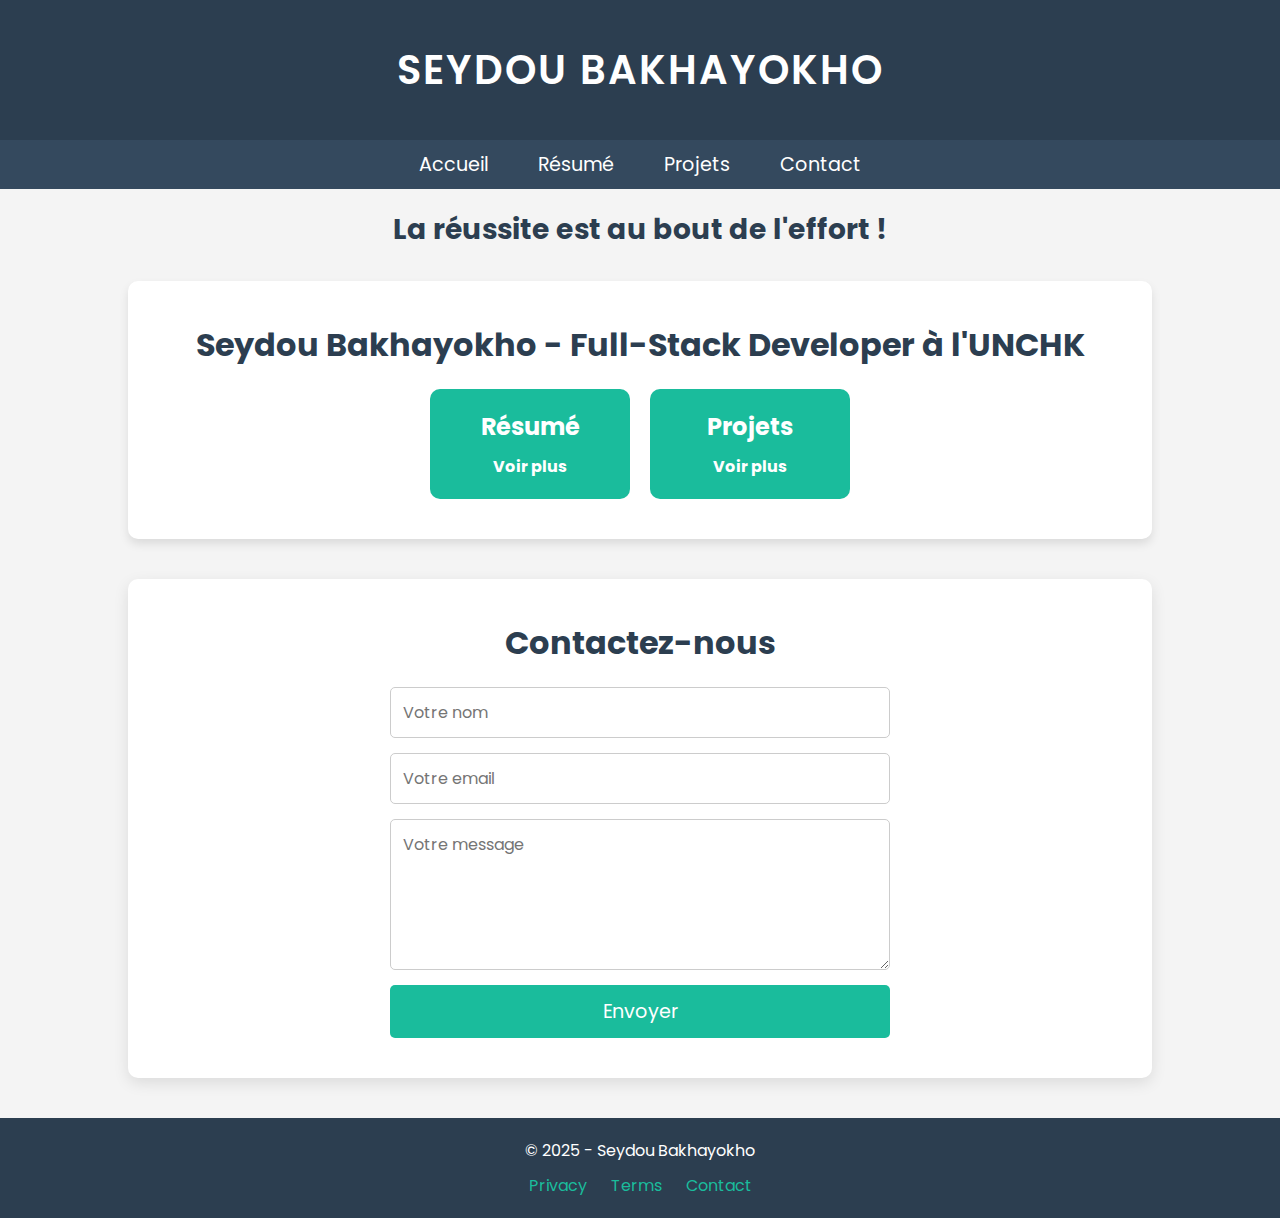
==== seydoucontact.html @ bce637d9 "Initial commit - Portfolio website" ====
<!DOCTYPE html>
<html lang="fr">
<head>
    <meta charset="UTF-8">
    <meta name="viewport" content="width=device-width, initial-scale=1.0">
    <meta name="keywords" content="travail, persévérance, rigueur">
    <meta name="description" content="Seydou Bakhayokho - Full-Stack Developer à l'UNCHK">
    <title>Profil - Seydou Bakhayokho</title>

    <!-- Lien vers Google Fonts -->
    <link rel="preconnect" href="https://fonts.googleapis.com">
    <link rel="stylesheet" href="https://fonts.googleapis.com/css2?family=Poppins:wght@300;400;600&display=swap">

    <!-- Lien vers les icônes Bootstrap -->
    <link rel="stylesheet" href="https://cdn.jsdelivr.net/npm/bootstrap-icons/font/bootstrap-icons.css">

    <!-- Lien vers le fichier CSS principal -->
    <link rel="stylesheet" href="seydou.css">
</head>
<body>

    <main class="contenu-principal">
        <!-- SECTION TITRE -->
        <section class="presentation">
            <h1 class="titre-principal">SEYDOU BAKHAYOKHO</h1>
        </section>

        <!-- NAVIGATION -->
        <nav class="navigation">
            <ul class="menu">
                <li><a href="index.html" class="nav-link">Accueil</a></li>
                <li><a href="seydou.html" class="nav-link">Résumé</a></li>
                <li><a href="seydouproject.html" class="nav-link">Projets</a></li>
                <li><a href="seydoucontact.html" class="nav-link">Contact</a></li>
            </ul>
        </nav>

        <!-- CITATION MOTIVANTE -->
        <section class="citation">
            <h3>La réussite est au bout de l'effort !</h3>
        </section>

        <!-- PRÉSENTATION & RÉSUMÉ -->
        <section class="profil">
            <h2 class="profil-titre">Seydou Bakhayokho - Full-Stack Developer à l'UNCHK</h2>

            <div class="resume-project-container">
                <div class="box">
                    <h2>Résumé</h2>
                    <a href="seydou.html">Voir plus</a>
                </div>
                <div class="box">
                    <h2>Projets</h2>
                    <a href="seydouproject.html">Voir plus</a>
                </div>
            </div>
        </section>

                        <!-- Rubrique Contact -->
    <section class="contact-section">
        <h2>Contactez-nous</h2>
        
        <form class="contact-form">
            <input type="text" name="name" placeholder="Votre nom" required />
            <input type="email" name="email" placeholder="Votre email" required />
            <textarea name="message" placeholder="Votre message" rows="5" required></textarea>
            <button type="submit">Envoyer</button>
        </form>
    </section>
            <!-- footer -->
        </section>
        <footer class="footer">
            <p>© 2025 - Seydou Bakhayokho</p>
            <nav>
                <a href="#">Privacy</a>
                <a href="#">Terms</a>
                <a href="#">Contact</a>
            </nav>
        </footer>
    </main>
</body>
</html>
---- seydou.css ----
/* Importation de la police Google */
@import url('https://fonts.googleapis.com/css2?family=Poppins:wght@300;400;600&display=swap');

/*  Styles globaux */
* {
    margin: 0;
    padding: 0;
    box-sizing: border-box;
    font-family: 'Poppins', sans-serif;
}

body {
    background-color: #f4f4f4;
    color: #333;
    text-align: center;
}

/*  HEADER */
.presentation {
    background-color: #2c3e50;
    color: white;
    padding: 40px 20px;
    text-align: center;
}

.titre-principal {
    font-size: 2.5rem;
    font-weight: 600;
    text-transform: uppercase;
    letter-spacing: 2px;
}

/*  NAVIGATION */
.navigation {
    background: #34495e;
    padding: 10px 0;
}

.menu {
    list-style: none;
    display: flex;
    justify-content: center;
    gap: 20px;
}

.menu li {
    display: inline;
}

.menu .nav-link {
    text-decoration: none;
    color: white;
    font-size: 1.2rem;
    padding: 10px 15px;
    transition: 0.3s ease-in-out;
}

.menu .nav-link:hover {
    background: #1abc9c;
    border-radius: 5px;
}

/*  CITATION */
.citation {
    font-size: 1.5rem;
    font-weight: bold;
    margin: 20px 0;
    color: #2c3e50;
}

/*  PROFIL & PROJETS */
.profil {
    background: white;
    padding: 40px;
    margin: 30px auto;
    width: 80%;
    box-shadow: 0px 5px 10px rgba(0, 0, 0, 0.1);
    border-radius: 10px;
}

.profil-titre {
    font-size: 2rem;
    color: #2c3e50;
    margin-bottom: 20px;
}

/*  Résumé & Projet */
.resume-project-container {
    display: flex;
    justify-content: center;
    gap: 20px;
    margin-top: 20px;
}

.box {
    background: #1abc9c;
    color: white;
    padding: 20px;
    width: 200px;
    border-radius: 10px;
    transition: transform 0.3s ease-in-out;
}

.box:hover {
    transform: scale(1.1);
    background: #16a085;
}

.box a {
    display: block;
    text-decoration: none;
    color: white;
    font-weight: bold;
    margin-top: 10px;
}

/* IMAGE DE PROFIL */
.photo-profil {
    margin: 40px 0;
}

.photo-profil img {
    width: 200px;
    height: 200px;
    border-radius: 50%;
    object-fit: cover;
    transition: transform 0.5s ease-in-out, box-shadow 0.5s ease-in-out;
}

.photo-profil img:hover {
    transform: scale(1.1);
    box-shadow: 0px 5px 15px rgba(0, 0, 0, 0.2);
}

/*  À PROPOS */
.a-propos {
    background: white;
    padding: 40px;
    width: 80%;
    margin: 20px auto;
    border-radius: 10px;
    box-shadow: 0px 5px 10px rgba(0, 0, 0, 0.1);
}

.contenu-a-propos h1 {
    font-size: 2rem;
    color: #2c3e50;
}

.contenu-a-propos p {
    font-size: 1.2rem;
    color: #555;
    margin-top: 10px;
}

/*  RÉSEAUX SOCIAUX */
.reseaux-sociaux {
    margin: 30px 0;
}

.icon {
    font-size: 2rem;
    color: #2c3e50;
    margin: 0 10px;
    transition: color 0.3s ease-in-out;
}

.icon:hover {
    color: #1abc9c;
}

/*  FOOTER */
.footer {
    background: #2c3e50;
    color: white;
    text-align: center;
    padding: 20px;
    margin-top: 40px;
}

.footer nav {
    margin-top: 10px;
}

.footer nav a {
    color: #1abc9c;
    text-decoration: none;
    margin: 0 10px;
    transition: 0.3s ease-in-out;
}

.footer nav a:hover {
    text-decoration: underline;
}

/* Media Queries pour la responsivité */
@media screen and (max-width: 768px) {
    .menu {
        flex-direction: column;
        gap: 10px;
    }

    .resume-project-container {
        flex-direction: column;
        align-items: center;
    }

    .box {
        width: 90%;
    }

    .profil {
        width: 95%;
        padding: 20px;
    }

    .titre-principal {
        font-size: 2rem;
    }

    .profil-titre {
        font-size: 1.5rem;
    }

    .citation {
        font-size: 1.2rem;
        padding: 0 15px;
    }

    .photo-profil img {
        width: 80%;
        max-width: 300px;
    }
}

@media screen and (max-width: 480px) {
    .titre-principal {
        font-size: 1.8rem;
    }

    .menu .nav-link {
        font-size: 1rem;
        padding: 8px 12px;
    }

    .footer {
        flex-direction: column;
        gap: 15px;
    }

    .footer nav {
        display: flex;
        flex-direction: column;
        gap: 10px;
    }
}

/*  RESPONSIVE DESIGN */
@media (max-width: 768px) {
    .menu {
        flex-direction: column;
        gap: 10px;
    }

    .resume-project-container {
        flex-direction: column;
        align-items: center;
    }

    .profil, .a-propos {
        width: 95%;
    }

    .photo-profil img {
        width: 150px;
        height: 150px;
    }
}

/*  FORMULAIRE DE CONTACT */
.contact-section {
    background: #ffffff;
    padding: 40px;
    text-align: center;
    border-radius: 10px;
    box-shadow: 0px 5px 15px rgba(0, 0, 0, 0.1);
    width: 80%;
    margin: 40px auto;
}

.contact-section h2 {
    font-size: 2rem;
    color: #2c3e50;
    margin-bottom: 20px;
}

.contact-form {
    display: flex;
    flex-direction: column;
    gap: 15px;
    width: 100%;
    max-width: 500px;
    margin: 0 auto;
}

.contact-form input,
.contact-form textarea {
    width: 100%;
    padding: 12px;
    border: 1px solid #ccc;
    border-radius: 5px;
    font-size: 1rem;
    transition: 0.3s ease-in-out;
}

.contact-form input:focus,
.contact-form textarea:focus {
    border-color: #1abc9c;
    outline: none;
    box-shadow: 0px 0px 5px rgba(26, 188, 156, 0.5);
}

.contact-form button {
    background: #1abc9c;
    color: white;
    padding: 12px;
    font-size: 1.2rem;
    border: none;
    border-radius: 5px;
    cursor: pointer;
    transition: 0.3s ease-in-out;
}

.contact-form button:hover {
    background: #16a085;
    transform: scale(1.05);
}

/*  ADAPTATION MOBILE */
@media (max-width: 768px) {
    .contact-section {
        width: 95%;
        padding: 30px;
    }
}

/* Projet Dalifort Numérique */
.projet-container {
    background: #ffffff;
    padding: 40px;
    margin: 30px auto;
    width: 80%;
    box-shadow: 0px 5px 15px rgba(0, 0, 0, 0.1);
    border-radius: 10px;
}

.projet-container h3 {
    font-size: 2rem;
    color: #2c3e50;
    margin-bottom: 20px;
}

.projet-container p {
    font-size: 1.2rem;
    color: #555;
    margin-bottom: 20px;
}

.projet-container ul {
    list-style: none;
    padding-left: 0;
}

.projet-container ul li {
    font-size: 1.2rem;
    color: #2c3e50;
    margin-bottom: 10px;
}

.projet-container img {
    width: 50%;
    height: auto;
    border-radius: 10px;
    margin-top: 20px;
}
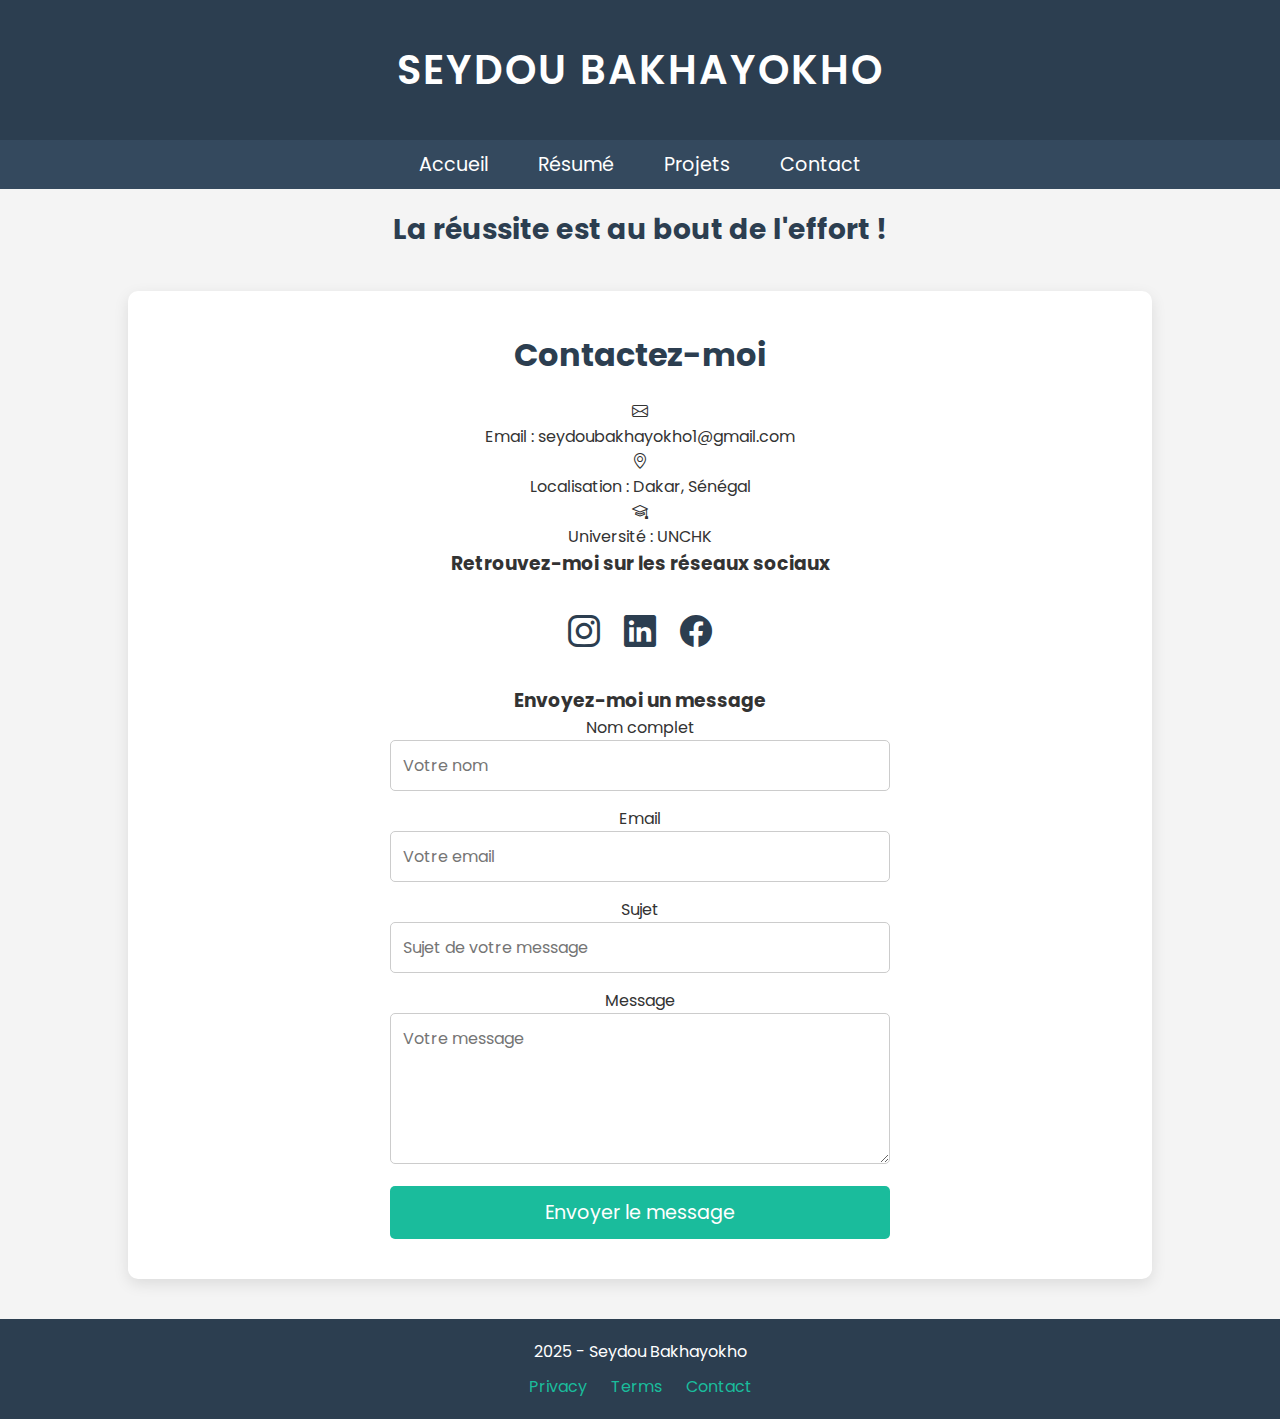
==== commit eef7c1ae: "Amélioration des pages projet et contact avec un meilleur design et plus de contenu" ====
--- a/seydoucontact.html
+++ b/seydoucontact.html
@@ -40,37 +40,64 @@
             <h3>La réussite est au bout de l'effort !</h3>
         </section>
 
-        <!-- PRÉSENTATION & RÉSUMÉ -->
-        <section class="profil">
-            <h2 class="profil-titre">Seydou Bakhayokho - Full-Stack Developer à l'UNCHK</h2>
+        <!-- SECTION CONTACT -->
+        <section class="contact-section">
+            <h2>Contactez-moi</h2>
+            
+            <!-- Informations de contact -->
+            <div class="contact-info">
+                <div class="contact-item">
+                    <i class="bi bi-envelope"></i>
+                    <p>Email : seydoubakhayokho1@gmail.com</p>
+                </div>
+                <div class="contact-item">
+                    <i class="bi bi-geo-alt"></i>
+                    <p>Localisation : Dakar, Sénégal</p>
+                </div>
+                <div class="contact-item">
+                    <i class="bi bi-mortarboard"></i>
+                    <p>Université : UNCHK</p>
+                </div>
+            </div>
 
-            <div class="resume-project-container">
-                <div class="box">
-                    <h2>Résumé</h2>
-                    <a href="seydou.html">Voir plus</a>
+            <!-- Réseaux sociaux -->
+            <div class="social-links">
+                <h3>Retrouvez-moi sur les réseaux sociaux</h3>
+                <div class="reseaux-sociaux">
+                    <a href="https://www.instagram.com/princeseydoubhk/" target="_blank" class="icon"><i class="bi bi-instagram"></i></a>
+                    <a href="https://www.linkedin.com/in/seydou-bakhayokho-864070343/" target="_blank" class="icon"><i class="bi bi-linkedin"></i></a>
+                    <a href="https://www.facebook.com/watch/?v=1067769345116869" target="_blank" class="icon"><i class="bi bi-facebook"></i></a>
                 </div>
-                <div class="box">
-                    <h2>Projets</h2>
-                    <a href="seydouproject.html">Voir plus</a>
-                </div>
+            </div>
+            
+            <!-- Formulaire de contact -->
+            <div class="contact-form-container">
+                <h3>Envoyez-moi un message</h3>
+                <form class="contact-form" action="#" method="POST">
+                    <div class="form-group">
+                        <label for="name">Nom complet</label>
+                        <input type="text" id="name" name="name" placeholder="Votre nom" required />
+                    </div>
+                    <div class="form-group">
+                        <label for="email">Email</label>
+                        <input type="email" id="email" name="email" placeholder="Votre email" required />
+                    </div>
+                    <div class="form-group">
+                        <label for="subject">Sujet</label>
+                        <input type="text" id="subject" name="subject" placeholder="Sujet de votre message" required />
+                    </div>
+                    <div class="form-group">
+                        <label for="message">Message</label>
+                        <textarea id="message" name="message" placeholder="Votre message" rows="5" required></textarea>
+                    </div>
+                    <button type="submit" class="submit-btn">Envoyer le message</button>
+                </form>
             </div>
         </section>
 
-                        <!-- Rubrique Contact -->
-    <section class="contact-section">
-        <h2>Contactez-nous</h2>
-        
-        <form class="contact-form">
-            <input type="text" name="name" placeholder="Votre nom" required />
-            <input type="email" name="email" placeholder="Votre email" required />
-            <textarea name="message" placeholder="Votre message" rows="5" required></textarea>
-            <button type="submit">Envoyer</button>
-        </form>
-    </section>
-            <!-- footer -->
-        </section>
+        <!-- FOOTER -->
         <footer class="footer">
-            <p>© 2025 - Seydou Bakhayokho</p>
+            <p> 2025 - Seydou Bakhayokho</p>
             <nav>
                 <a href="#">Privacy</a>
                 <a href="#">Terms</a>
@@ -78,5 +105,14 @@
             </nav>
         </footer>
     </main>
+
+    <!-- Script pour la validation du formulaire -->
+    <script>
+        document.querySelector('.contact-form').addEventListener('submit', function(e) {
+            e.preventDefault();
+            alert('Merci pour votre message ! Je vous répondrai dans les plus brefs délais.');
+            this.reset();
+        });
+    </script>
 </body>
 </html>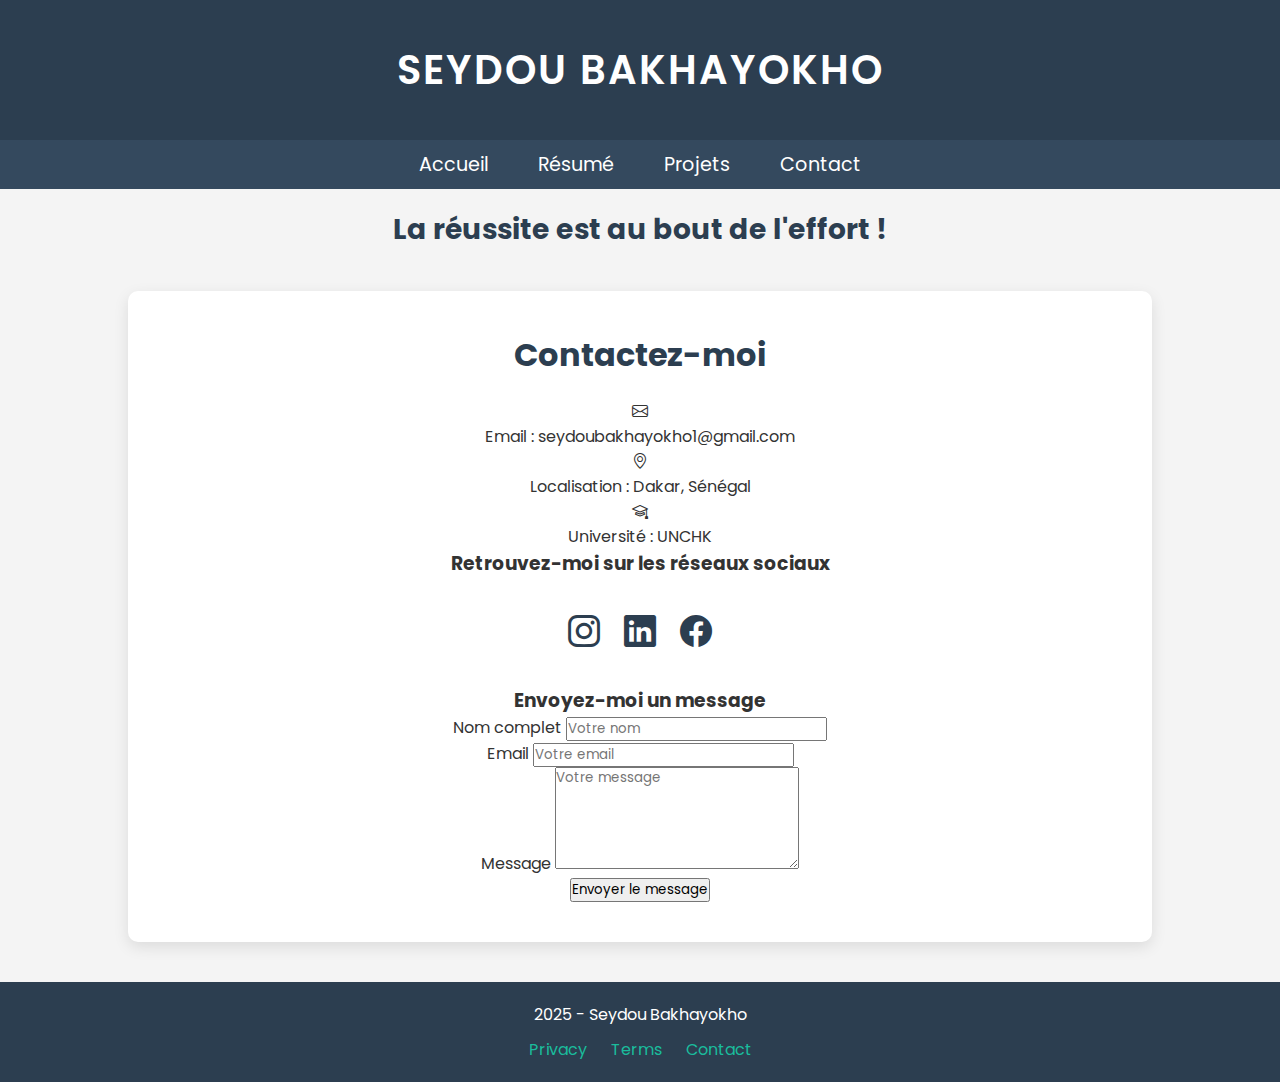
==== commit 811461cd: "Simplification du formulaire de contact pour le test" ====
--- a/seydoucontact.html
+++ b/seydoucontact.html
@@ -73,7 +73,7 @@
             <!-- Formulaire de contact -->
             <div class="contact-form-container">
                 <h3>Envoyez-moi un message</h3>
-                <form class="contact-form" action="#" method="POST">
+                <form action="https://formspree.io/f/xeoaedpy" method="POST">
                     <div class="form-group">
                         <label for="name">Nom complet</label>
                         <input type="text" id="name" name="name" placeholder="Votre nom" required />
@@ -83,14 +83,10 @@
                         <input type="email" id="email" name="email" placeholder="Votre email" required />
                     </div>
                     <div class="form-group">
-                        <label for="subject">Sujet</label>
-                        <input type="text" id="subject" name="subject" placeholder="Sujet de votre message" required />
-                    </div>
-                    <div class="form-group">
                         <label for="message">Message</label>
                         <textarea id="message" name="message" placeholder="Votre message" rows="5" required></textarea>
                     </div>
-                    <button type="submit" class="submit-btn">Envoyer le message</button>
+                    <button type="submit">Envoyer le message</button>
                 </form>
             </div>
         </section>
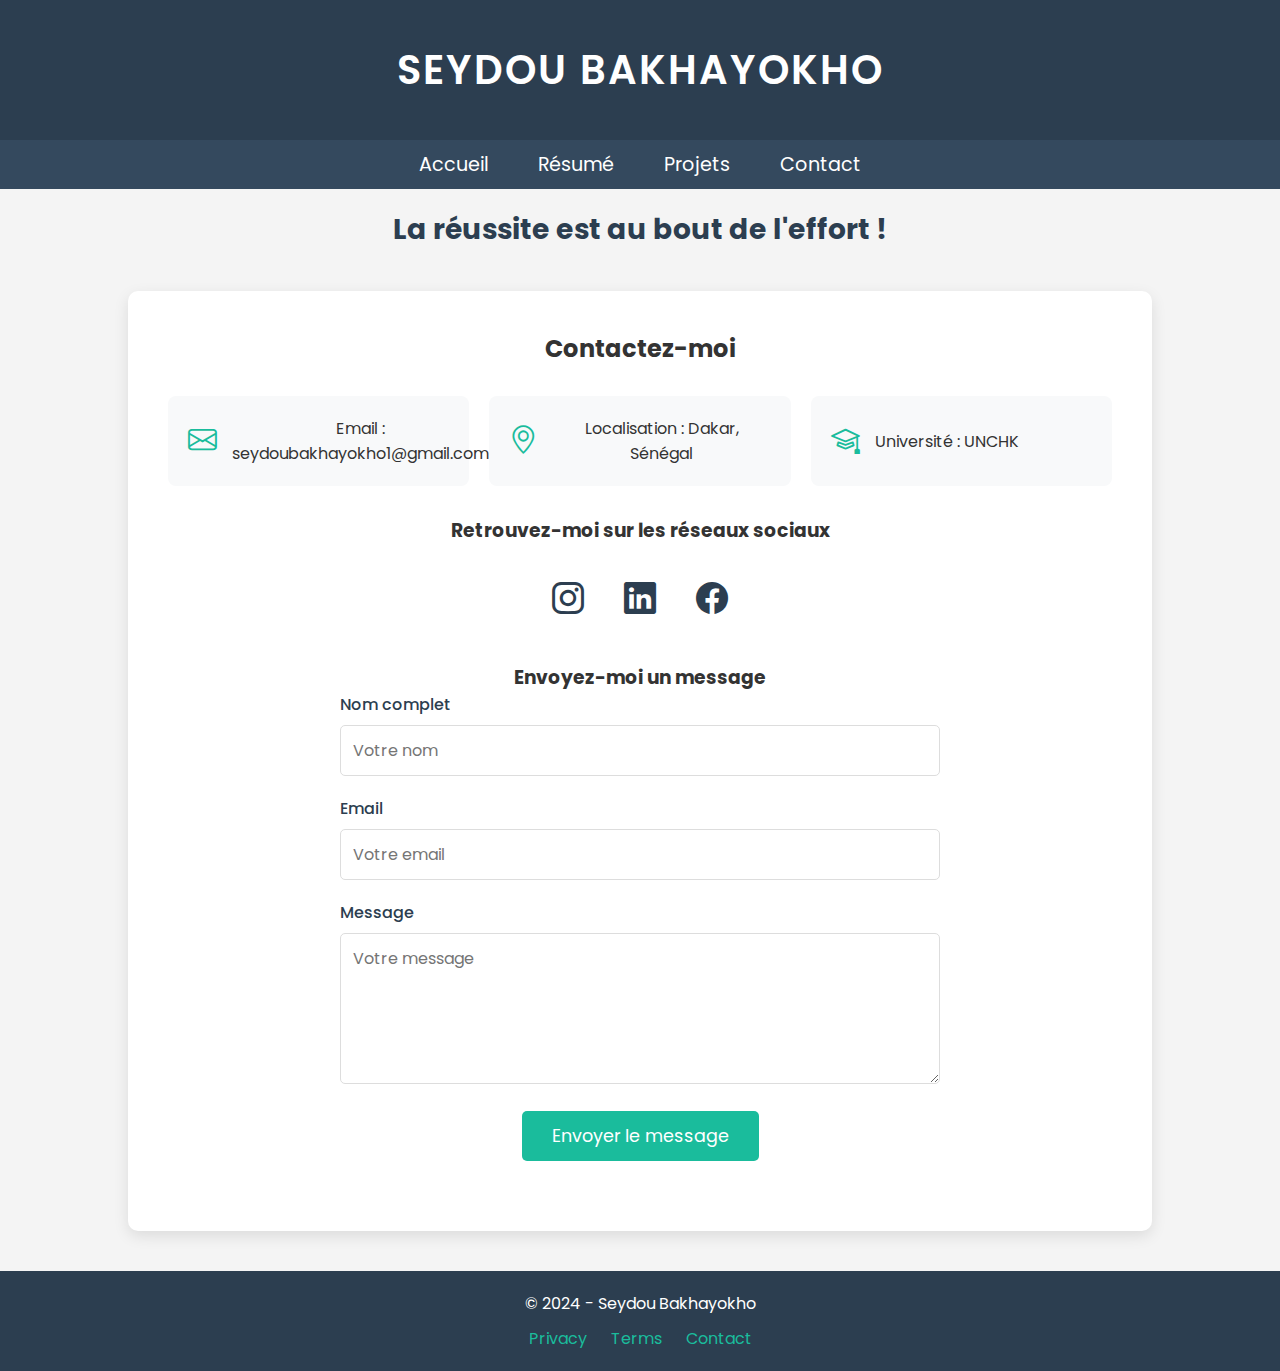
==== commit abf4a96c: "mises a jours du porfolio" ====
--- a/seydoucontact.html
+++ b/seydoucontact.html
@@ -1,114 +1,130 @@
-<!DOCTYPE html>
-<html lang="fr">
-<head>
-    <meta charset="UTF-8">
-    <meta name="viewport" content="width=device-width, initial-scale=1.0">
-    <meta name="keywords" content="travail, persévérance, rigueur">
-    <meta name="description" content="Seydou Bakhayokho - Full-Stack Developer à l'UNCHK">
-    <title>Profil - Seydou Bakhayokho</title>
-
-    <!-- Lien vers Google Fonts -->
-    <link rel="preconnect" href="https://fonts.googleapis.com">
-    <link rel="stylesheet" href="https://fonts.googleapis.com/css2?family=Poppins:wght@300;400;600&display=swap">
-
-    <!-- Lien vers les icônes Bootstrap -->
-    <link rel="stylesheet" href="https://cdn.jsdelivr.net/npm/bootstrap-icons/font/bootstrap-icons.css">
-
-    <!-- Lien vers le fichier CSS principal -->
-    <link rel="stylesheet" href="seydou.css">
-</head>
-<body>
-
-    <main class="contenu-principal">
-        <!-- SECTION TITRE -->
-        <section class="presentation">
-            <h1 class="titre-principal">SEYDOU BAKHAYOKHO</h1>
-        </section>
-
-        <!-- NAVIGATION -->
-        <nav class="navigation">
-            <ul class="menu">
-                <li><a href="index.html" class="nav-link">Accueil</a></li>
-                <li><a href="seydou.html" class="nav-link">Résumé</a></li>
-                <li><a href="seydouproject.html" class="nav-link">Projets</a></li>
-                <li><a href="seydoucontact.html" class="nav-link">Contact</a></li>
-            </ul>
-        </nav>
-
-        <!-- CITATION MOTIVANTE -->
-        <section class="citation">
-            <h3>La réussite est au bout de l'effort !</h3>
-        </section>
-
-        <!-- SECTION CONTACT -->
-        <section class="contact-section">
-            <h2>Contactez-moi</h2>
-            
-            <!-- Informations de contact -->
-            <div class="contact-info">
-                <div class="contact-item">
-                    <i class="bi bi-envelope"></i>
-                    <p>Email : seydoubakhayokho1@gmail.com</p>
-                </div>
-                <div class="contact-item">
-                    <i class="bi bi-geo-alt"></i>
-                    <p>Localisation : Dakar, Sénégal</p>
-                </div>
-                <div class="contact-item">
-                    <i class="bi bi-mortarboard"></i>
-                    <p>Université : UNCHK</p>
-                </div>
-            </div>
-
-            <!-- Réseaux sociaux -->
-            <div class="social-links">
-                <h3>Retrouvez-moi sur les réseaux sociaux</h3>
-                <div class="reseaux-sociaux">
-                    <a href="https://www.instagram.com/princeseydoubhk/" target="_blank" class="icon"><i class="bi bi-instagram"></i></a>
-                    <a href="https://www.linkedin.com/in/seydou-bakhayokho-864070343/" target="_blank" class="icon"><i class="bi bi-linkedin"></i></a>
-                    <a href="https://www.facebook.com/watch/?v=1067769345116869" target="_blank" class="icon"><i class="bi bi-facebook"></i></a>
-                </div>
-            </div>
-            
-            <!-- Formulaire de contact -->
-            <div class="contact-form-container">
-                <h3>Envoyez-moi un message</h3>
-                <form action="https://formspree.io/f/xeoaedpy" method="POST">
-                    <div class="form-group">
-                        <label for="name">Nom complet</label>
-                        <input type="text" id="name" name="name" placeholder="Votre nom" required />
-                    </div>
-                    <div class="form-group">
-                        <label for="email">Email</label>
-                        <input type="email" id="email" name="email" placeholder="Votre email" required />
-                    </div>
-                    <div class="form-group">
-                        <label for="message">Message</label>
-                        <textarea id="message" name="message" placeholder="Votre message" rows="5" required></textarea>
-                    </div>
-                    <button type="submit">Envoyer le message</button>
-                </form>
-            </div>
-        </section>
-
-        <!-- FOOTER -->
-        <footer class="footer">
-            <p> 2025 - Seydou Bakhayokho</p>
-            <nav>
-                <a href="#">Privacy</a>
-                <a href="#">Terms</a>
-                <a href="#">Contact</a>
-            </nav>
-        </footer>
-    </main>
-
-    <!-- Script pour la validation du formulaire -->
-    <script>
-        document.querySelector('.contact-form').addEventListener('submit', function(e) {
-            e.preventDefault();
-            alert('Merci pour votre message ! Je vous répondrai dans les plus brefs délais.');
-            this.reset();
-        });
-    </script>
-</body>
+<!DOCTYPE html>
+<html lang="fr">
+<head>
+    <meta charset="UTF-8">
+    <meta name="viewport" content="width=device-width, initial-scale=1.0">
+    <meta name="keywords" content="travail, persévérance, rigueur, développeur web, full-stack, UNCHK">
+    <meta name="description" content="Seydou Bakhayokho - Full-Stack Developer à l'UNCHK. Contactez-moi pour des opportunités de collaboration.">
+    <title>Contact - Seydou Bakhayokho</title>
+
+    <!-- Lien vers Google Fonts -->
+    <link rel="preconnect" href="https://fonts.googleapis.com">
+    <link rel="stylesheet" href="https://fonts.googleapis.com/css2?family=Poppins:wght@300;400;600&display=swap">
+
+    <!-- Lien vers les icônes Bootstrap -->
+    <link rel="stylesheet" href="https://cdn.jsdelivr.net/npm/bootstrap-icons/font/bootstrap-icons.css">
+
+    <!-- Lien vers le fichier CSS principal -->
+    <link rel="stylesheet" href="seydou.css">
+</head>
+<body>
+    <main class="contenu-principal">
+        <!-- SECTION TITRE -->
+        <section class="presentation">
+            <h1 class="titre-principal">SEYDOU BAKHAYOKHO</h1>
+        </section>
+
+        <!-- NAVIGATION -->
+        <nav class="navigation">
+            <ul class="menu">
+                <li><a href="index.html" class="nav-link">Accueil</a></li>
+                <li><a href="seydou.html" class="nav-link">Résumé</a></li>
+                <li><a href="seydouproject.html" class="nav-link">Projets</a></li>
+                <li><a href="seydoucontact.html" class="nav-link">Contact</a></li>
+            </ul>
+        </nav>
+
+        <!-- CITATION MOTIVANTE -->
+        <section class="citation">
+            <h3>La réussite est au bout de l'effort !</h3>
+        </section>
+
+        <!-- SECTION CONTACT -->
+        <section class="contact-section">
+            <h2>Contactez-moi</h2>
+            
+            <!-- Informations de contact -->
+            <div class="contact-info">
+                <div class="contact-item">
+                    <i class="bi bi-envelope"></i>
+                    <p>Email : seydoubakhayokho1@gmail.com</p>
+                </div>
+                <div class="contact-item">
+                    <i class="bi bi-geo-alt"></i>
+                    <p>Localisation : Dakar, Sénégal</p>
+                </div>
+                <div class="contact-item">
+                    <i class="bi bi-mortarboard"></i>
+                    <p>Université : UNCHK</p>
+                </div>
+            </div>
+
+            <!-- Réseaux sociaux -->
+            <div class="social-links">
+                <h3>Retrouvez-moi sur les réseaux sociaux</h3>
+                <div class="reseaux-sociaux">
+                    <a href="https://www.instagram.com/princeseydoubhk/" target="_blank" class="icon"><i class="bi bi-instagram"></i></a>
+                    <a href="https://www.linkedin.com/in/seydou-bakhayokho-864070343/" target="_blank" class="icon"><i class="bi bi-linkedin"></i></a>
+                    <a href="https://www.facebook.com/watch/?v=1067769345116869" target="_blank" class="icon"><i class="bi bi-facebook"></i></a>
+                </div>
+            </div>
+            
+            <!-- Formulaire de contact -->
+            <div class="contact-form-container">
+                <h3>Envoyez-moi un message</h3>
+                <form action="https://formspree.io/f/xeoaedpy" method="POST" class="contact-form">
+                    <div class="form-group">
+                        <label for="name">Nom complet</label>
+                        <input type="text" id="name" name="name" placeholder="Votre nom" required />
+                    </div>
+                    <div class="form-group">
+                        <label for="email">Email</label>
+                        <input type="email" id="email" name="email" placeholder="Votre email" required />
+                    </div>
+                    <div class="form-group">
+                        <label for="message">Message</label>
+                        <textarea id="message" name="message" placeholder="Votre message" rows="5" required></textarea>
+                    </div>
+                    <button type="submit" class="submit-btn">Envoyer le message</button>
+                </form>
+            </div>
+        </section>
+
+        <!-- FOOTER -->
+        <footer class="footer">
+            <p>&copy; 2024 - Seydou Bakhayokho</p>
+            <nav>
+                <a href="#">Privacy</a>
+                <a href="#">Terms</a>
+                <a href="#">Contact</a>
+            </nav>
+        </footer>
+    </main>
+
+    <!-- Script pour la validation du formulaire -->
+    <script>
+        document.querySelector('.contact-form').addEventListener('submit', function(e) {
+            e.preventDefault();
+            const formData = new FormData(this);
+            fetch(this.action, {
+                method: 'POST',
+                body: formData,
+                headers: {
+                    'Accept': 'application/json'
+                }
+            })
+            .then(response => {
+                if (response.ok) {
+                    alert('Merci pour votre message ! Je vous répondrai dans les plus brefs délais.');
+                    this.reset();
+                } else {
+                    throw new Error('Une erreur est survenue');
+                }
+            })
+            .catch(error => {
+                alert('Une erreur est survenue lors de l\'envoi du message. Veuillez réessayer.');
+            });
+        });
+    </script>
+</body>
 </html>--- a/seydou.css
+++ b/seydou.css
@@ -1,385 +1,706 @@
-/* Importation de la police Google */
-@import url('https://fonts.googleapis.com/css2?family=Poppins:wght@300;400;600&display=swap');
-
-/*  Styles globaux */
-* {
-    margin: 0;
-    padding: 0;
-    box-sizing: border-box;
-    font-family: 'Poppins', sans-serif;
-}
-
-body {
-    background-color: #f4f4f4;
-    color: #333;
-    text-align: center;
-}
-
-/*  HEADER */
-.presentation {
-    background-color: #2c3e50;
-    color: white;
-    padding: 40px 20px;
-    text-align: center;
-}
-
-.titre-principal {
-    font-size: 2.5rem;
-    font-weight: 600;
-    text-transform: uppercase;
-    letter-spacing: 2px;
-}
-
-/*  NAVIGATION */
-.navigation {
-    background: #34495e;
-    padding: 10px 0;
-}
-
-.menu {
-    list-style: none;
-    display: flex;
-    justify-content: center;
-    gap: 20px;
-}
-
-.menu li {
-    display: inline;
-}
-
-.menu .nav-link {
-    text-decoration: none;
-    color: white;
-    font-size: 1.2rem;
-    padding: 10px 15px;
-    transition: 0.3s ease-in-out;
-}
-
-.menu .nav-link:hover {
-    background: #1abc9c;
-    border-radius: 5px;
-}
-
-/*  CITATION */
-.citation {
-    font-size: 1.5rem;
-    font-weight: bold;
-    margin: 20px 0;
-    color: #2c3e50;
-}
-
-/*  PROFIL & PROJETS */
-.profil {
-    background: white;
-    padding: 40px;
-    margin: 30px auto;
-    width: 80%;
-    box-shadow: 0px 5px 10px rgba(0, 0, 0, 0.1);
-    border-radius: 10px;
-}
-
-.profil-titre {
-    font-size: 2rem;
-    color: #2c3e50;
-    margin-bottom: 20px;
-}
-
-/*  Résumé & Projet */
-.resume-project-container {
-    display: flex;
-    justify-content: center;
-    gap: 20px;
-    margin-top: 20px;
-}
-
-.box {
-    background: #1abc9c;
-    color: white;
-    padding: 20px;
-    width: 200px;
-    border-radius: 10px;
-    transition: transform 0.3s ease-in-out;
-}
-
-.box:hover {
-    transform: scale(1.1);
-    background: #16a085;
-}
-
-.box a {
-    display: block;
-    text-decoration: none;
-    color: white;
-    font-weight: bold;
-    margin-top: 10px;
-}
-
-/* IMAGE DE PROFIL */
-.photo-profil {
-    margin: 40px 0;
-}
-
-.photo-profil img {
-    width: 200px;
-    height: 200px;
-    border-radius: 50%;
-    object-fit: cover;
-    transition: transform 0.5s ease-in-out, box-shadow 0.5s ease-in-out;
-}
-
-.photo-profil img:hover {
-    transform: scale(1.1);
-    box-shadow: 0px 5px 15px rgba(0, 0, 0, 0.2);
-}
-
-/*  À PROPOS */
-.a-propos {
-    background: white;
-    padding: 40px;
-    width: 80%;
-    margin: 20px auto;
-    border-radius: 10px;
-    box-shadow: 0px 5px 10px rgba(0, 0, 0, 0.1);
-}
-
-.contenu-a-propos h1 {
-    font-size: 2rem;
-    color: #2c3e50;
-}
-
-.contenu-a-propos p {
-    font-size: 1.2rem;
-    color: #555;
-    margin-top: 10px;
-}
-
-/*  RÉSEAUX SOCIAUX */
-.reseaux-sociaux {
-    margin: 30px 0;
-}
-
-.icon {
-    font-size: 2rem;
-    color: #2c3e50;
-    margin: 0 10px;
-    transition: color 0.3s ease-in-out;
-}
-
-.icon:hover {
-    color: #1abc9c;
-}
-
-/*  FOOTER */
-.footer {
-    background: #2c3e50;
-    color: white;
-    text-align: center;
-    padding: 20px;
-    margin-top: 40px;
-}
-
-.footer nav {
-    margin-top: 10px;
-}
-
-.footer nav a {
-    color: #1abc9c;
-    text-decoration: none;
-    margin: 0 10px;
-    transition: 0.3s ease-in-out;
-}
-
-.footer nav a:hover {
-    text-decoration: underline;
-}
-
-/* Media Queries pour la responsivité */
-@media screen and (max-width: 768px) {
-    .menu {
-        flex-direction: column;
-        gap: 10px;
-    }
-
-    .resume-project-container {
-        flex-direction: column;
-        align-items: center;
-    }
-
-    .box {
-        width: 90%;
-    }
-
-    .profil {
-        width: 95%;
-        padding: 20px;
-    }
-
-    .titre-principal {
-        font-size: 2rem;
-    }
-
-    .profil-titre {
-        font-size: 1.5rem;
-    }
-
-    .citation {
-        font-size: 1.2rem;
-        padding: 0 15px;
-    }
-
-    .photo-profil img {
-        width: 80%;
-        max-width: 300px;
-    }
-}
-
-@media screen and (max-width: 480px) {
-    .titre-principal {
-        font-size: 1.8rem;
-    }
-
-    .menu .nav-link {
-        font-size: 1rem;
-        padding: 8px 12px;
-    }
-
-    .footer {
-        flex-direction: column;
-        gap: 15px;
-    }
-
-    .footer nav {
-        display: flex;
-        flex-direction: column;
-        gap: 10px;
-    }
-}
-
-/*  RESPONSIVE DESIGN */
-@media (max-width: 768px) {
-    .menu {
-        flex-direction: column;
-        gap: 10px;
-    }
-
-    .resume-project-container {
-        flex-direction: column;
-        align-items: center;
-    }
-
-    .profil, .a-propos {
-        width: 95%;
-    }
-
-    .photo-profil img {
-        width: 150px;
-        height: 150px;
-    }
-}
-
-/*  FORMULAIRE DE CONTACT */
-.contact-section {
-    background: #ffffff;
-    padding: 40px;
-    text-align: center;
-    border-radius: 10px;
-    box-shadow: 0px 5px 15px rgba(0, 0, 0, 0.1);
-    width: 80%;
-    margin: 40px auto;
-}
-
-.contact-section h2 {
-    font-size: 2rem;
-    color: #2c3e50;
-    margin-bottom: 20px;
-}
-
-.contact-form {
-    display: flex;
-    flex-direction: column;
-    gap: 15px;
-    width: 100%;
-    max-width: 500px;
-    margin: 0 auto;
-}
-
-.contact-form input,
-.contact-form textarea {
-    width: 100%;
-    padding: 12px;
-    border: 1px solid #ccc;
-    border-radius: 5px;
-    font-size: 1rem;
-    transition: 0.3s ease-in-out;
-}
-
-.contact-form input:focus,
-.contact-form textarea:focus {
-    border-color: #1abc9c;
-    outline: none;
-    box-shadow: 0px 0px 5px rgba(26, 188, 156, 0.5);
-}
-
-.contact-form button {
-    background: #1abc9c;
-    color: white;
-    padding: 12px;
-    font-size: 1.2rem;
-    border: none;
-    border-radius: 5px;
-    cursor: pointer;
-    transition: 0.3s ease-in-out;
-}
-
-.contact-form button:hover {
-    background: #16a085;
-    transform: scale(1.05);
-}
-
-/*  ADAPTATION MOBILE */
-@media (max-width: 768px) {
-    .contact-section {
-        width: 95%;
-        padding: 30px;
-    }
-}
-
-/* Projet Dalifort Numérique */
-.projet-container {
-    background: #ffffff;
-    padding: 40px;
-    margin: 30px auto;
-    width: 80%;
-    box-shadow: 0px 5px 15px rgba(0, 0, 0, 0.1);
-    border-radius: 10px;
-}
-
-.projet-container h3 {
-    font-size: 2rem;
-    color: #2c3e50;
-    margin-bottom: 20px;
-}
-
-.projet-container p {
-    font-size: 1.2rem;
-    color: #555;
-    margin-bottom: 20px;
-}
-
-.projet-container ul {
-    list-style: none;
-    padding-left: 0;
-}
-
-.projet-container ul li {
-    font-size: 1.2rem;
-    color: #2c3e50;
-    margin-bottom: 10px;
-}
-
-.projet-container img {
-    width: 50%;
-    height: auto;
-    border-radius: 10px;
-    margin-top: 20px;
+/* Importation de la police Google */
+@import url('https://fonts.googleapis.com/css2?family=Poppins:wght@300;400;600&display=swap');
+
+/* Variables CSS */
+:root {
+    --primary-color: #2c3e50;
+    --secondary-color: #1abc9c;
+    --text-color: #333;
+    --light-bg: #f4f4f4;
+    --white: #ffffff;
+    --shadow: 0px 5px 15px rgba(0, 0, 0, 0.1);
+    --transition: all 0.3s ease-in-out;
+}
+
+/* Reset et styles globaux */
+* {
+    margin: 0;
+    padding: 0;
+    box-sizing: border-box;
+    font-family: 'Poppins', sans-serif;
+}
+
+body {
+    background-color: #f4f4f4;
+    color: #333;
+    text-align: center;
+}
+
+/* Header et Navigation */
+.presentation {
+    background-color: #2c3e50;
+    color: white;
+    padding: 40px 20px;
+    text-align: center;
+}
+
+.titre-principal {
+    font-size: 2.5rem;
+    font-weight: 600;
+    text-transform: uppercase;
+    letter-spacing: 2px;
+}
+
+.navigation {
+    background: #34495e;
+    padding: 10px 0;
+}
+
+.menu {
+    list-style: none;
+    display: flex;
+    justify-content: center;
+    gap: 20px;
+}
+
+.menu li {
+    display: inline;
+}
+
+.menu .nav-link {
+    text-decoration: none;
+    color: white;
+    font-size: 1.2rem;
+    padding: 10px 15px;
+    transition: 0.3s ease-in-out;
+}
+
+.menu .nav-link:hover {
+    background: #1abc9c;
+    border-radius: 5px;
+}
+
+/* Section Contact */
+.contact-section {
+    background: #ffffff;
+    padding: 40px;
+    text-align: center;
+    border-radius: 10px;
+    box-shadow: 0px 5px 15px rgba(0, 0, 0, 0.1);
+    width: 80%;
+    margin: 40px auto;
+}
+
+.contact-info {
+    display: grid;
+    grid-template-columns: repeat(auto-fit, minmax(250px, 1fr));
+    gap: 20px;
+    margin: 30px 0;
+}
+
+.contact-item {
+    background: #f8f9fa;
+    padding: 20px;
+    border-radius: 8px;
+    display: flex;
+    align-items: center;
+    gap: 15px;
+    transition: transform 0.3s ease-in-out;
+}
+
+.contact-item:hover {
+    transform: translateY(-5px);
+}
+
+.contact-item i {
+    font-size: 1.8rem;
+    color: #1abc9c;
+}
+
+/* Formulaire de contact */
+.contact-form-container {
+    max-width: 600px;
+    margin: 30px auto;
+}
+
+.form-group {
+    margin-bottom: 20px;
+    text-align: left;
+}
+
+.form-group label {
+    display: block;
+    margin-bottom: 8px;
+    color: #2c3e50;
+    font-weight: 500;
+}
+
+.form-group input,
+.form-group textarea {
+    width: 100%;
+    padding: 12px;
+    border: 1px solid #ddd;
+    border-radius: 5px;
+    font-size: 1rem;
+    transition: 0.3s ease-in-out;
+}
+
+.form-group input:focus,
+.form-group textarea:focus {
+    border-color: #1abc9c;
+    outline: none;
+    box-shadow: 0 0 5px rgba(26, 188, 156, 0.3);
+}
+
+.submit-btn {
+    background: #1abc9c;
+    color: white;
+    padding: 12px 30px;
+    border: none;
+    border-radius: 5px;
+    font-size: 1.1rem;
+    cursor: pointer;
+    transition: 0.3s ease-in-out;
+}
+
+.submit-btn:hover {
+    background: #16a085;
+    transform: translateY(-2px);
+}
+
+/* Réseaux sociaux */
+.social-links {
+    margin: 30px 0;
+}
+
+.reseaux-sociaux {
+    display: flex;
+    justify-content: center;
+    gap: 20px;
+    margin-top: 20px;
+}
+
+.icon {
+    font-size: 2rem;
+    color: #2c3e50;
+    transition: 0.3s ease-in-out;
+    padding: 10px;
+    border-radius: 50%;
+}
+
+.icon:hover {
+    color: #1abc9c;
+    transform: translateY(-5px);
+    background: rgba(26, 188, 156, 0.1);
+}
+
+/* Footer */
+.footer {
+    background: #2c3e50;
+    color: white;
+    text-align: center;
+    padding: 20px;
+    margin-top: 40px;
+}
+
+.footer nav {
+    margin-top: 10px;
+}
+
+.footer nav a {
+    color: #1abc9c;
+    text-decoration: none;
+    margin: 0 10px;
+    transition: 0.3s ease-in-out;
+}
+
+.footer nav a:hover {
+    text-decoration: underline;
+}
+
+/* Media Queries */
+@media screen and (max-width: 768px) {
+    .menu {
+        flex-direction: column;
+        gap: 10px;
+    }
+
+    .contact-section {
+        width: 95%;
+        padding: 20px;
+    }
+
+    .contact-info {
+        grid-template-columns: 1fr;
+    }
+
+    .titre-principal {
+        font-size: 2rem;
+    }
+
+    .citation {
+        font-size: 1.2rem;
+        padding: 0 15px;
+    }
+}
+
+@media screen and (max-width: 480px) {
+    .titre-principal {
+        font-size: 1.8rem;
+    }
+
+    .menu .nav-link {
+        font-size: 1rem;
+        padding: 8px 12px;
+    }
+
+    .contact-item {
+        padding: 15px;
+    }
+
+    .icon {
+        font-size: 1.5rem;
+    }
+
+    .footer {
+        padding: 15px;
+    }
+}
+
+/* Accessibilité */
+@media (prefers-reduced-motion: reduce) {
+    * {
+        animation-duration: 0.01ms !important;
+        animation-iteration-count: 1 !important;
+        transition-duration: 0.01ms !important;
+        scroll-behavior: auto !important;
+    }
+}
+
+/* Focus visible */
+:focus-visible {
+    outline: 3px solid var(--secondary-color);
+    outline-offset: 2px;
+}
+
+/*  CITATION */
+.citation {
+    font-size: 1.5rem;
+    font-weight: bold;
+    margin: 20px 0;
+    color: #2c3e50;
+}
+
+/*  PROFIL & PROJETS */
+.profil {
+    background: white;
+    padding: 40px;
+    margin: 30px auto;
+    width: 80%;
+    box-shadow: 0px 5px 10px rgba(0, 0, 0, 0.1);
+    border-radius: 10px;
+}
+
+.profil-titre {
+    font-size: 2rem;
+    color: #2c3e50;
+    margin-bottom: 20px;
+}
+
+/*  Résumé & Projet */
+.resume-project-container {
+    display: flex;
+    justify-content: center;
+    gap: 20px;
+    margin-top: 20px;
+}
+
+.box {
+    background: #1abc9c;
+    color: white;
+    padding: 20px;
+    width: 200px;
+    border-radius: 10px;
+    transition: transform 0.3s ease-in-out;
+}
+
+.box:hover {
+    transform: scale(1.1);
+    background: #16a085;
+}
+
+.box a {
+    display: block;
+    text-decoration: none;
+    color: white;
+    font-weight: bold;
+    margin-top: 10px;
+}
+
+/* IMAGE DE PROFIL */
+.photo-profil {
+    margin: 40px 0;
+}
+
+.photo-profil img {
+    width: 200px;
+    height: 200px;
+    border-radius: 50%;
+    object-fit: cover;
+    transition: transform 0.5s ease-in-out, box-shadow 0.5s ease-in-out;
+}
+
+.photo-profil img:hover {
+    transform: scale(1.1);
+    box-shadow: 0px 5px 15px rgba(0, 0, 0, 0.2);
+}
+
+/*  À PROPOS */
+.a-propos {
+    background: white;
+    padding: 40px;
+    width: 80%;
+    margin: 20px auto;
+    border-radius: 10px;
+    box-shadow: 0px 5px 10px rgba(0, 0, 0, 0.1);
+}
+
+.contenu-a-propos h1 {
+    font-size: 2rem;
+    color: #2c3e50;
+}
+
+.contenu-a-propos p {
+    font-size: 1.2rem;
+    color: #555;
+    margin-top: 10px;
+}
+
+/*  RESPONSIVE DESIGN */
+@media (max-width: 768px) {
+    .menu {
+        flex-direction: column;
+        gap: 10px;
+    }
+
+    .resume-project-container {
+        flex-direction: column;
+        align-items: center;
+    }
+
+    .profil, .a-propos {
+        width: 95%;
+    }
+
+    .photo-profil img {
+        width: 150px;
+        height: 150px;
+    }
+}
+
+/* SECTION PROJETS */
+.projets {
+    padding: 40px 20px;
+    max-width: 1200px;
+    margin: 0 auto;
+}
+
+.projet-container {
+    background: #ffffff;
+    padding: 30px;
+    margin: 30px auto;
+    width: 90%;
+    box-shadow: 0px 5px 15px rgba(0, 0, 0, 0.1);
+    border-radius: 10px;
+    transition: transform 0.3s ease-in-out;
+}
+
+.projet-container:hover {
+    transform: translateY(-5px);
+}
+
+.projet-header {
+    display: flex;
+    justify-content: space-between;
+    align-items: center;
+    margin-bottom: 20px;
+    padding-bottom: 15px;
+    border-bottom: 2px solid #1abc9c;
+}
+
+.projet-header h3 {
+    font-size: 1.8rem;
+    color: #2c3e50;
+    margin: 0;
+}
+
+.projet-date {
+    color: #1abc9c;
+    font-weight: 500;
+}
+
+.projet-content {
+    text-align: left;
+}
+
+.projet-content p {
+    font-size: 1.1rem;
+    color: #555;
+    line-height: 1.6;
+    margin-bottom: 20px;
+}
+
+.projet-features {
+    list-style: none;
+    padding: 0;
+    margin: 20px 0;
+}
+
+.projet-features li {
+    display: flex;
+    align-items: center;
+    margin-bottom: 12px;
+    font-size: 1.1rem;
+    color: #2c3e50;
+}
+
+.projet-features i {
+    color: #1abc9c;
+    margin-right: 10px;
+    font-size: 1.2rem;
+}
+
+/* Styles pour les images de projet */
+.projet-image {
+    margin: 20px 0;
+    text-align: center;
+}
+
+.projet-image img {
+    max-width: 100%;
+    height: auto;
+    max-height: 300px;
+    object-fit: cover;
+    border-radius: 8px;
+    box-shadow: 0 4px 8px rgba(0, 0, 0, 0.1);
+    transition: transform 0.3s ease;
+}
+
+.projet-image img:hover {
+    transform: scale(1.02);
+}
+
+/* Media Queries pour les images de projet */
+@media screen and (max-width: 768px) {
+    .projet-image img {
+        max-height: 250px;
+    }
+}
+
+@media screen and (max-width: 480px) {
+    .projet-image img {
+        max-height: 200px;
+    }
+}
+
+/* Animations */
+.fade-in {
+    opacity: 0;
+    transform: translateY(20px);
+    transition: opacity 0.6s ease-out, transform 0.6s ease-out;
+}
+
+.fade-in.visible {
+    opacity: 1;
+    transform: translateY(0);
+}
+
+/* Media Queries pour les projets */
+@media screen and (max-width: 768px) {
+    .projet-container {
+        width: 95%;
+        padding: 20px;
+    }
+
+    .projet-header h3 {
+        font-size: 1.5rem;
+    }
+
+    .projet-content p {
+        font-size: 1rem;
+    }
+
+    .projet-features li {
+        font-size: 1rem;
+    }
+}
+
+@media screen and (max-width: 480px) {
+    .projet-header {
+        flex-direction: column;
+        align-items: flex-start;
+        gap: 10px;
+    }
+
+    .projet-date {
+        font-size: 0.9rem;
+    }
+
+    .projet-container {
+        padding: 15px;
+    }
+}
+
+/* SECTION CV */
+.cv-section {
+    padding: 40px 20px;
+    max-width: 1200px;
+    margin: 0 auto;
+}
+
+.cv-block {
+    background: #ffffff;
+    padding: 30px;
+    margin: 30px auto;
+    width: 90%;
+    box-shadow: 0px 5px 15px rgba(0, 0, 0, 0.1);
+    border-radius: 10px;
+    transition: transform 0.3s ease-in-out;
+}
+
+.cv-block:hover {
+    transform: translateY(-5px);
+}
+
+.cv-block h3 {
+    font-size: 1.8rem;
+    color: #2c3e50;
+    margin-bottom: 20px;
+    display: flex;
+    align-items: center;
+    gap: 10px;
+}
+
+.cv-block h3 i {
+    color: #1abc9c;
+}
+
+.cv-item {
+    text-align: left;
+}
+
+.cv-item h4 {
+    font-size: 1.4rem;
+    color: #2c3e50;
+    margin-bottom: 10px;
+}
+
+.cv-item p {
+    font-size: 1.1rem;
+    color: #555;
+    margin: 5px 0;
+}
+
+.cv-item .date {
+    color: #1abc9c;
+    font-weight: 500;
+}
+
+.skills-grid {
+    display: grid;
+    grid-template-columns: repeat(auto-fit, minmax(250px, 1fr));
+    gap: 30px;
+    margin-top: 20px;
+}
+
+.skill-item {
+    text-align: left;
+}
+
+.skill-item h4 {
+    font-size: 1.3rem;
+    color: #2c3e50;
+    margin-bottom: 15px;
+}
+
+.skill-item ul {
+    list-style: none;
+    padding: 0;
+}
+
+.skill-item li {
+    display: flex;
+    align-items: center;
+    gap: 10px;
+    margin-bottom: 10px;
+    font-size: 1.1rem;
+    color: #555;
+}
+
+.skill-item i {
+    color: #1abc9c;
+    font-size: 1.2rem;
+}
+
+.languages {
+    display: grid;
+    grid-template-columns: repeat(auto-fit, minmax(200px, 1fr));
+    gap: 20px;
+    margin-top: 20px;
+}
+
+.language-item {
+    background: #f8f9fa;
+    padding: 15px;
+    border-radius: 8px;
+    display: flex;
+    justify-content: space-between;
+    align-items: center;
+    transition: transform 0.3s ease-in-out;
+}
+
+.language-item:hover {
+    transform: translateX(5px);
+}
+
+.language-item span {
+    font-size: 1.1rem;
+    color: #2c3e50;
+    font-weight: 500;
+}
+
+.language-item .level {
+    color: #1abc9c;
+    font-size: 0.9rem;
+    padding: 4px 8px;
+    background: rgba(26, 188, 156, 0.1);
+    border-radius: 4px;
+}
+
+/* Media Queries pour le CV */
+@media screen and (max-width: 768px) {
+    .cv-block {
+        width: 95%;
+        padding: 20px;
+    }
+
+    .cv-block h3 {
+        font-size: 1.5rem;
+    }
+
+    .cv-item h4 {
+        font-size: 1.2rem;
+    }
+
+    .skill-item h4 {
+        font-size: 1.1rem;
+    }
+
+    .skill-item li {
+        font-size: 1rem;
+    }
+}
+
+@media screen and (max-width: 480px) {
+    .cv-block {
+        padding: 15px;
+    }
+
+    .skills-grid {
+        grid-template-columns: 1fr;
+    }
+
+    .languages {
+        grid-template-columns: 1fr;
+    }
 }